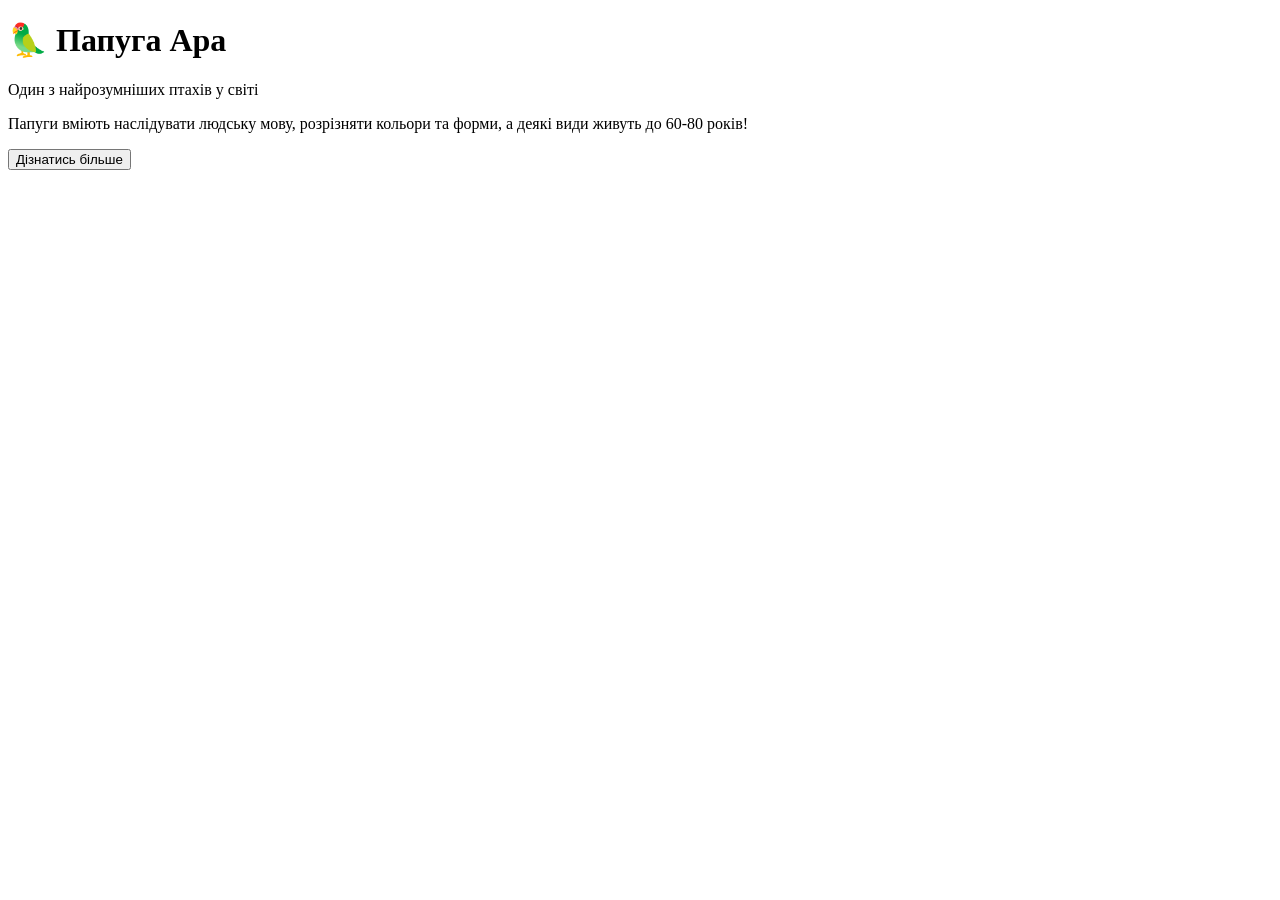
==== index.html @ 9f9fec8f "Rename parrot.html to index.html" ====
<!DOCTYPE html>
<html lang="uk">
<head>
  <meta charset="UTF-8">
  <title>Папуги</title>
  <link rel="stylesheet" href="style.css">
</head>
<body>

  <div class="card">
    <h1>🦜 Папуга Ара</h1>
    <p class="subtitle">Один з найрозумніших птахів у світі</p>
    <p>
      Папуги вміють наслідувати людську мову, розрізняти кольори та форми, 
      а деякі види живуть до 60-80 років!
    </p>
    <button class="btn">Дізнатись більше</button>
  </div>

</body>
</html>
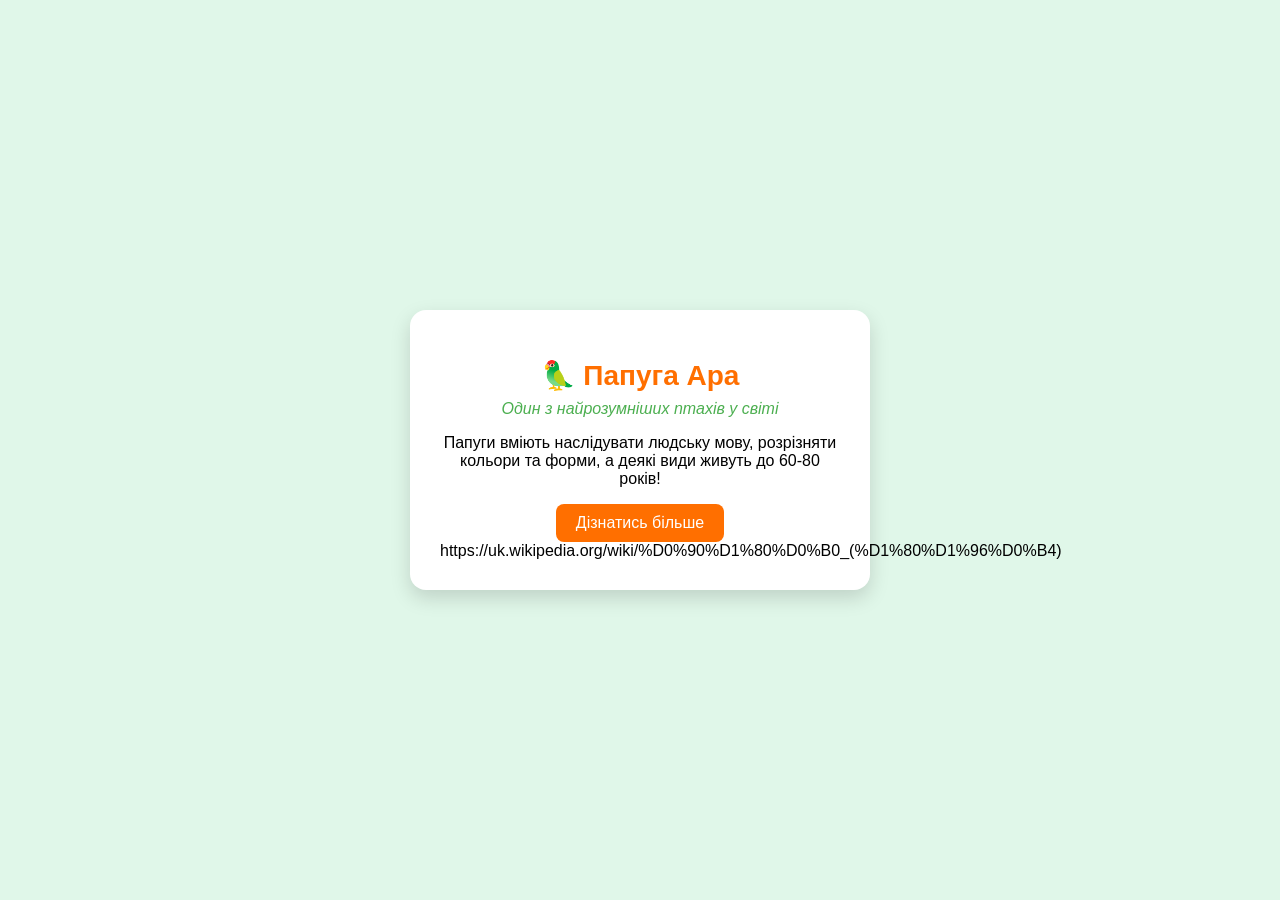
==== commit 904991b4: "Add link to Wikipedia about parrots Added a link to the Wikipedia page about parrots." ====
--- a/index.html
+++ b/index.html
@@ -15,6 +15,7 @@
       а деякі види живуть до 60-80 років!
     </p>
     <button class="btn">Дізнатись більше</button>
+    <href>https://uk.wikipedia.org/wiki/%D0%90%D1%80%D0%B0_(%D1%80%D1%96%D0%B4)</href>
   </div>
 
 </body>
--- a/style.css
+++ b/style.css
@@ -0,0 +1,49 @@
+/* Стилі для всієї сторінки */
+body {
+  font-family: Arial, sans-serif;
+  background-color: #e0f7e9; /* ніжно-зелений фон, як джунглі */
+  display: flex;
+  justify-content: center;
+  align-items: center;
+  height: 100vh;
+  margin: 0;
+}
+
+/* Стилі для картки */
+.card {
+  background-color: #ffffff;
+  border-radius: 16px;
+  padding: 30px;
+  max-width: 400px;
+  text-align: center;
+  box-shadow: 0 8px 20px rgba(0, 0, 0, 0.15); /* легка тінь */
+}
+
+/* Заголовок */
+.card h1 {
+  color: #ff6f00; /* яскраво-оранжевий, як пір'я папуги */
+  font-size: 28px;
+}
+
+/* Підзаголовок */
+.subtitle {
+  color: #4caf50; /* зелений */
+  font-style: italic;
+  margin-top: -10px;
+}
+
+/* Кнопка */
+.btn {
+  background-color: #ff6f00;
+  color: white;
+  border: none;
+  padding: 10px 20px;
+  border-radius: 8px;
+  font-size: 16px;
+  cursor: pointer;
+  transition: background-color 0.3s; /* плавна зміна кольору при наведенні */
+}
+
+.btn:hover {
+  background-color: #e65100; /* темніший оранжевий при наведенні */
+}
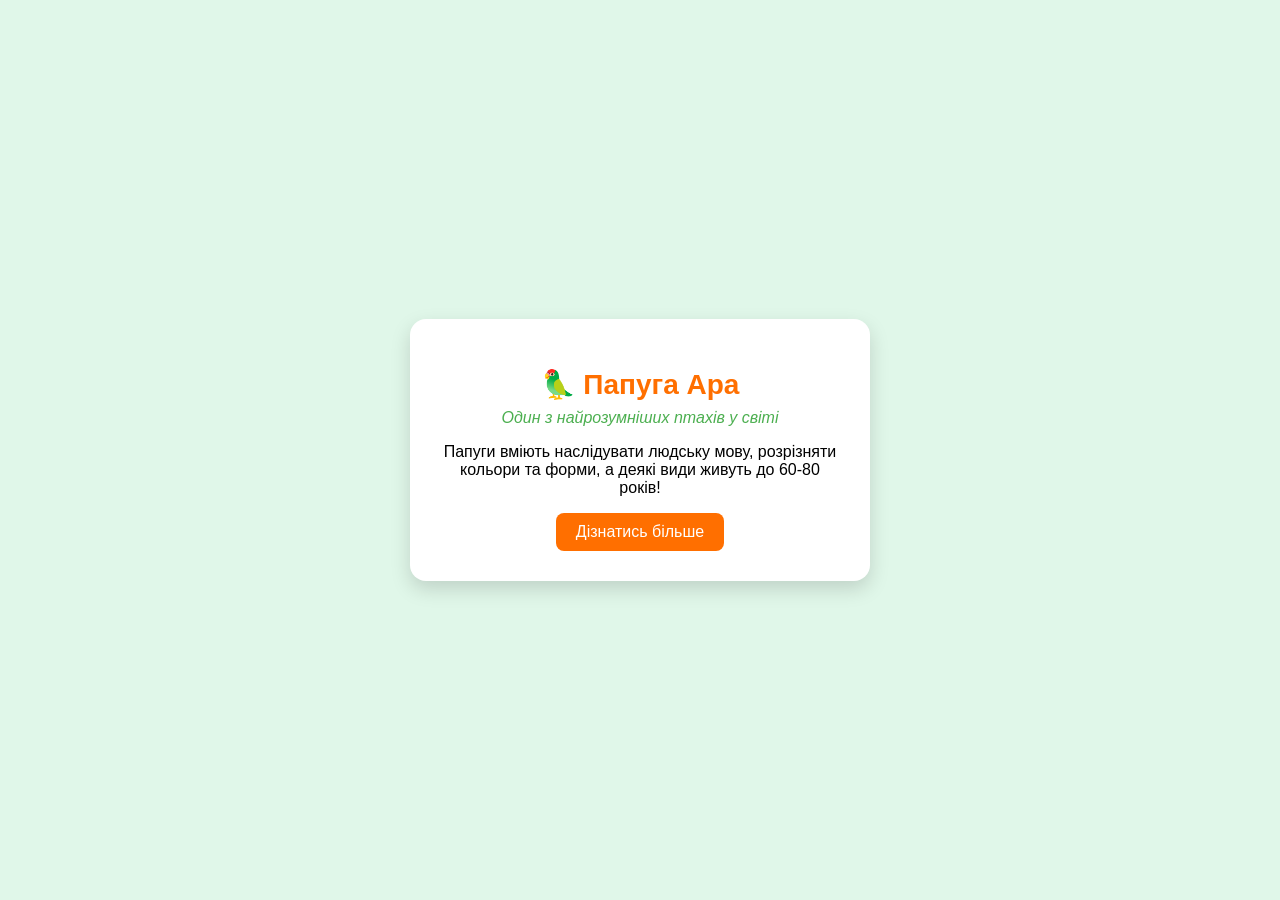
==== commit 3423d74b: "Update button to navigate to Wikipedia link" ====
--- a/index.html
+++ b/index.html
@@ -14,8 +14,13 @@
       Папуги вміють наслідувати людську мову, розрізняти кольори та форми, 
       а деякі види живуть до 60-80 років!
     </p>
-    <button class="btn">Дізнатись більше</button>
-    <href>https://uk.wikipedia.org/wiki/%D0%90%D1%80%D0%B0_(%D1%80%D1%96%D0%B4)</href>
+    <button
+      class="btn"
+      type="button"
+      onclick="window.location.href='https://uk.wikipedia.org/wiki/%D0%90%D1%80%D0%B0_(%D1%80%D1%96%D0%B4)'"
+    >
+      Дізнатись більше
+    </button>
   </div>
 
 </body>
